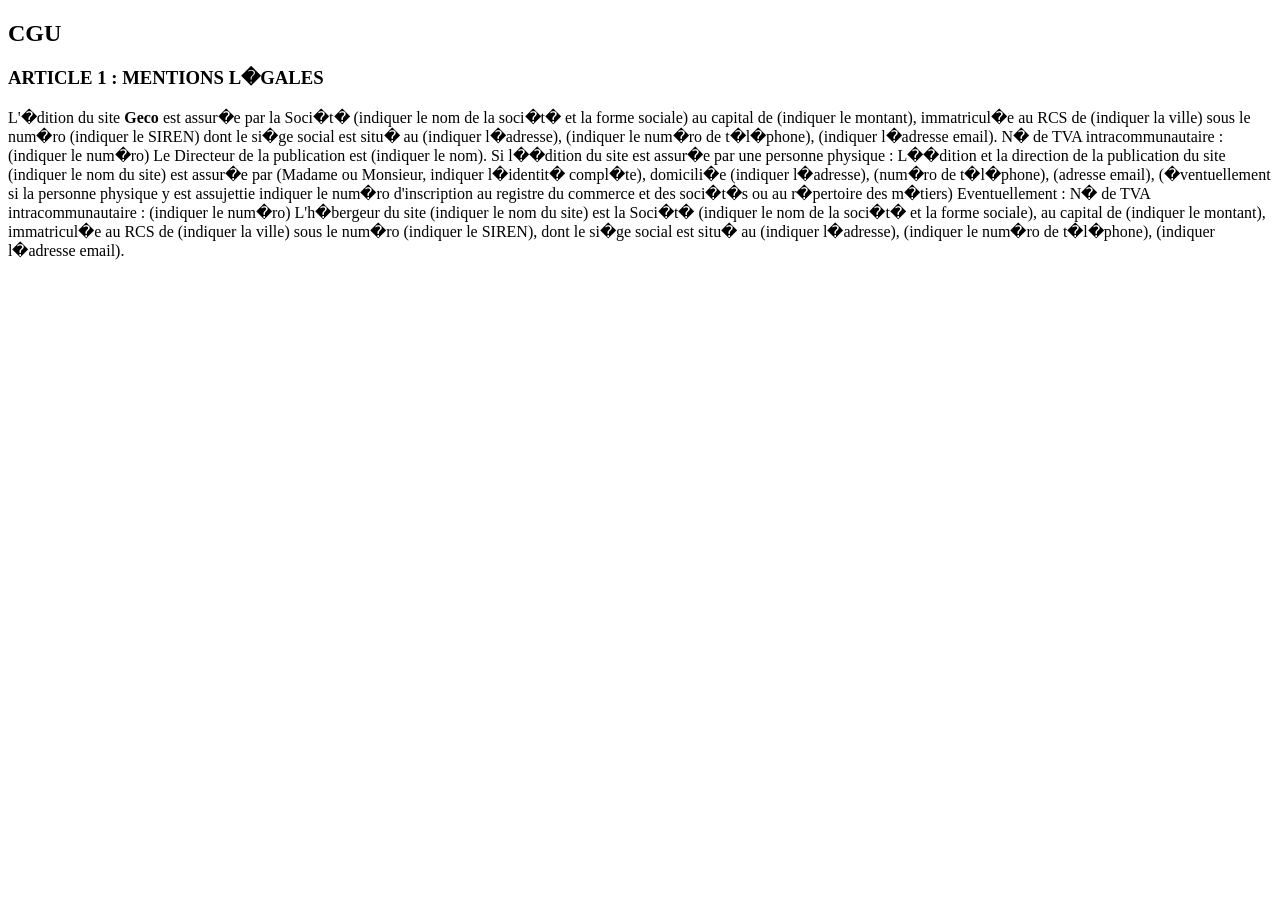
==== CGU.html @ 7413dd21 "Écriture des CGU." ====
<!DOCTYPE html>

<html>
<head>
    <meta charset="utf-8" />
    <title>CGU - Geco</title>
</head>

<body>
    <header>
        <nav>

        </nav>
    </header>

    <section>

        <h1>CGU</h1>

        <h3>ARTICLE 1 : MENTIONS L�GALES</h3>

        <p>
            L'�dition du site <strong>Geco</strong> est assur�e par la Soci�t� (indiquer le nom de la soci�t� et la forme
            sociale) au capital de (indiquer le montant), immatricul�e au RCS de (indiquer la ville) sous le num�ro
            (indiquer le SIREN) dont le si�ge social est situ� au (indiquer l�adresse), (indiquer le num�ro de t�l�phone),
            (indiquer l�adresse email).
            N� de TVA intracommunautaire : (indiquer le num�ro)
            Le Directeur de la publication est (indiquer le nom).
            Si l��dition du site est assur�e par une personne physique :
            L��dition et la direction de la publication du site (indiquer le nom du site) est assur�e par (Madame ou
            Monsieur, indiquer l�identit� compl�te), domicili�e (indiquer l�adresse), (num�ro de t�l�phone), (adresse
            email), (�ventuellement si la personne physique y est assujettie indiquer le num�ro d'inscription au registre
            du commerce et des soci�t�s ou au r�pertoire des m�tiers)
            Eventuellement : N� de TVA intracommunautaire : (indiquer le num�ro)
            L'h�bergeur du site (indiquer le nom du site) est la Soci�t� (indiquer le nom de la soci�t� et la forme sociale),
            au capital de (indiquer le montant), immatricul�e au RCS de (indiquer la ville) sous le num�ro (indiquer le
            SIREN), dont le si�ge social est situ� au (indiquer l�adresse), (indiquer le num�ro de t�l�phone), (indiquer
            l�adresse email).
        </p>

    </section>

</body>

</html>
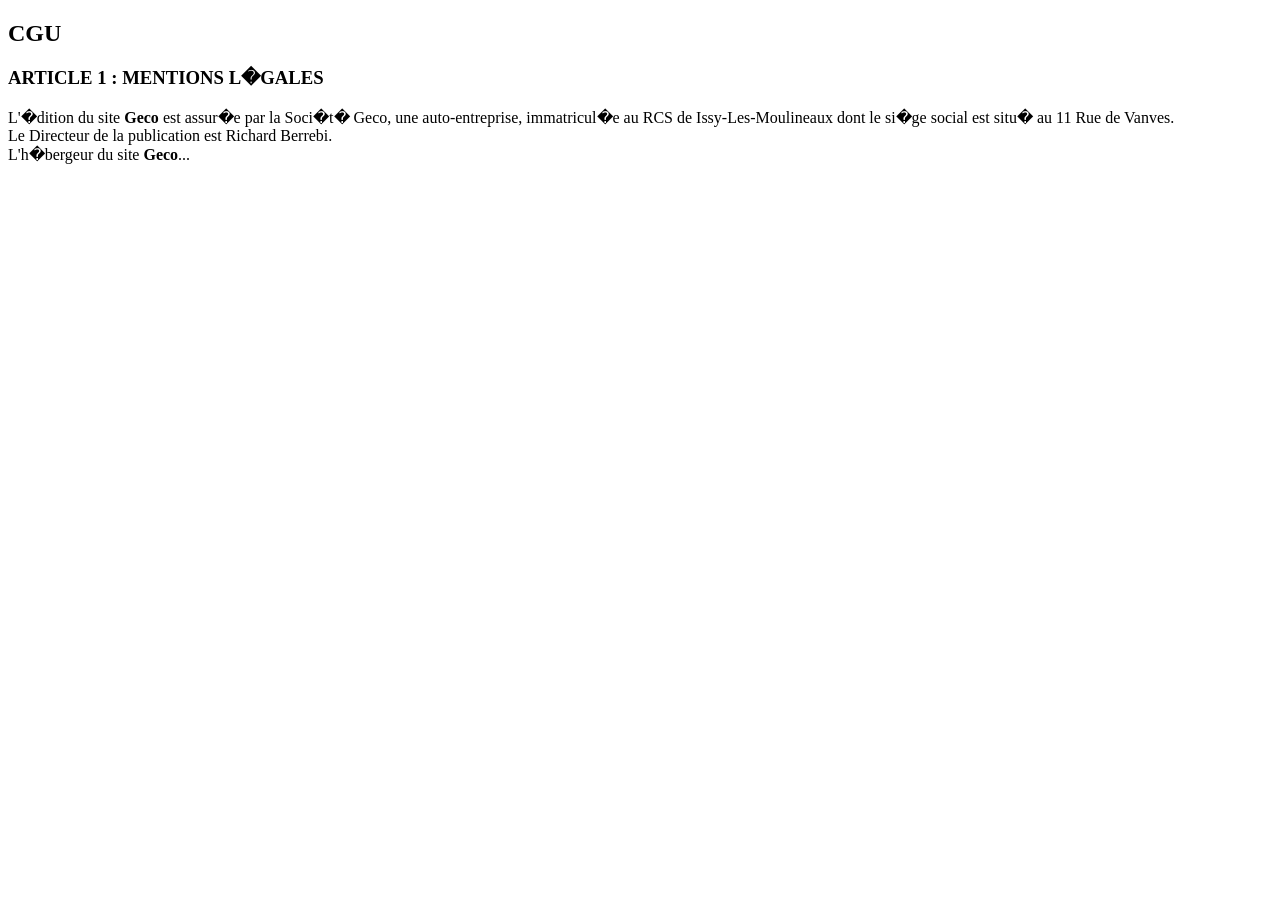
==== commit 1957bbe4: "Écriture des CGU." ====
--- a/CGU.html
+++ b/CGU.html
@@ -20,22 +20,9 @@
         <h3>ARTICLE 1 : MENTIONS L�GALES</h3>
 
         <p>
-            L'�dition du site <strong>Geco</strong> est assur�e par la Soci�t� (indiquer le nom de la soci�t� et la forme
-            sociale) au capital de (indiquer le montant), immatricul�e au RCS de (indiquer la ville) sous le num�ro
-            (indiquer le SIREN) dont le si�ge social est situ� au (indiquer l�adresse), (indiquer le num�ro de t�l�phone),
-            (indiquer l�adresse email).
-            N� de TVA intracommunautaire : (indiquer le num�ro)
-            Le Directeur de la publication est (indiquer le nom).
-            Si l��dition du site est assur�e par une personne physique :
-            L��dition et la direction de la publication du site (indiquer le nom du site) est assur�e par (Madame ou
-            Monsieur, indiquer l�identit� compl�te), domicili�e (indiquer l�adresse), (num�ro de t�l�phone), (adresse
-            email), (�ventuellement si la personne physique y est assujettie indiquer le num�ro d'inscription au registre
-            du commerce et des soci�t�s ou au r�pertoire des m�tiers)
-            Eventuellement : N� de TVA intracommunautaire : (indiquer le num�ro)
-            L'h�bergeur du site (indiquer le nom du site) est la Soci�t� (indiquer le nom de la soci�t� et la forme sociale),
-            au capital de (indiquer le montant), immatricul�e au RCS de (indiquer la ville) sous le num�ro (indiquer le
-            SIREN), dont le si�ge social est situ� au (indiquer l�adresse), (indiquer le num�ro de t�l�phone), (indiquer
-            l�adresse email).
+            L'�dition du site <strong>Geco</strong> est assur�e par la Soci�t� Geco, une auto-entreprise, immatricul�e au RCS de Issy-Les-Moulineaux dont le si�ge social est situ� au 11 Rue de Vanves.<br />
+            Le Directeur de la publication est Richard Berrebi. <br />
+            L'h�bergeur du site <strong>Geco</strong>...
         </p>
 
     </section>
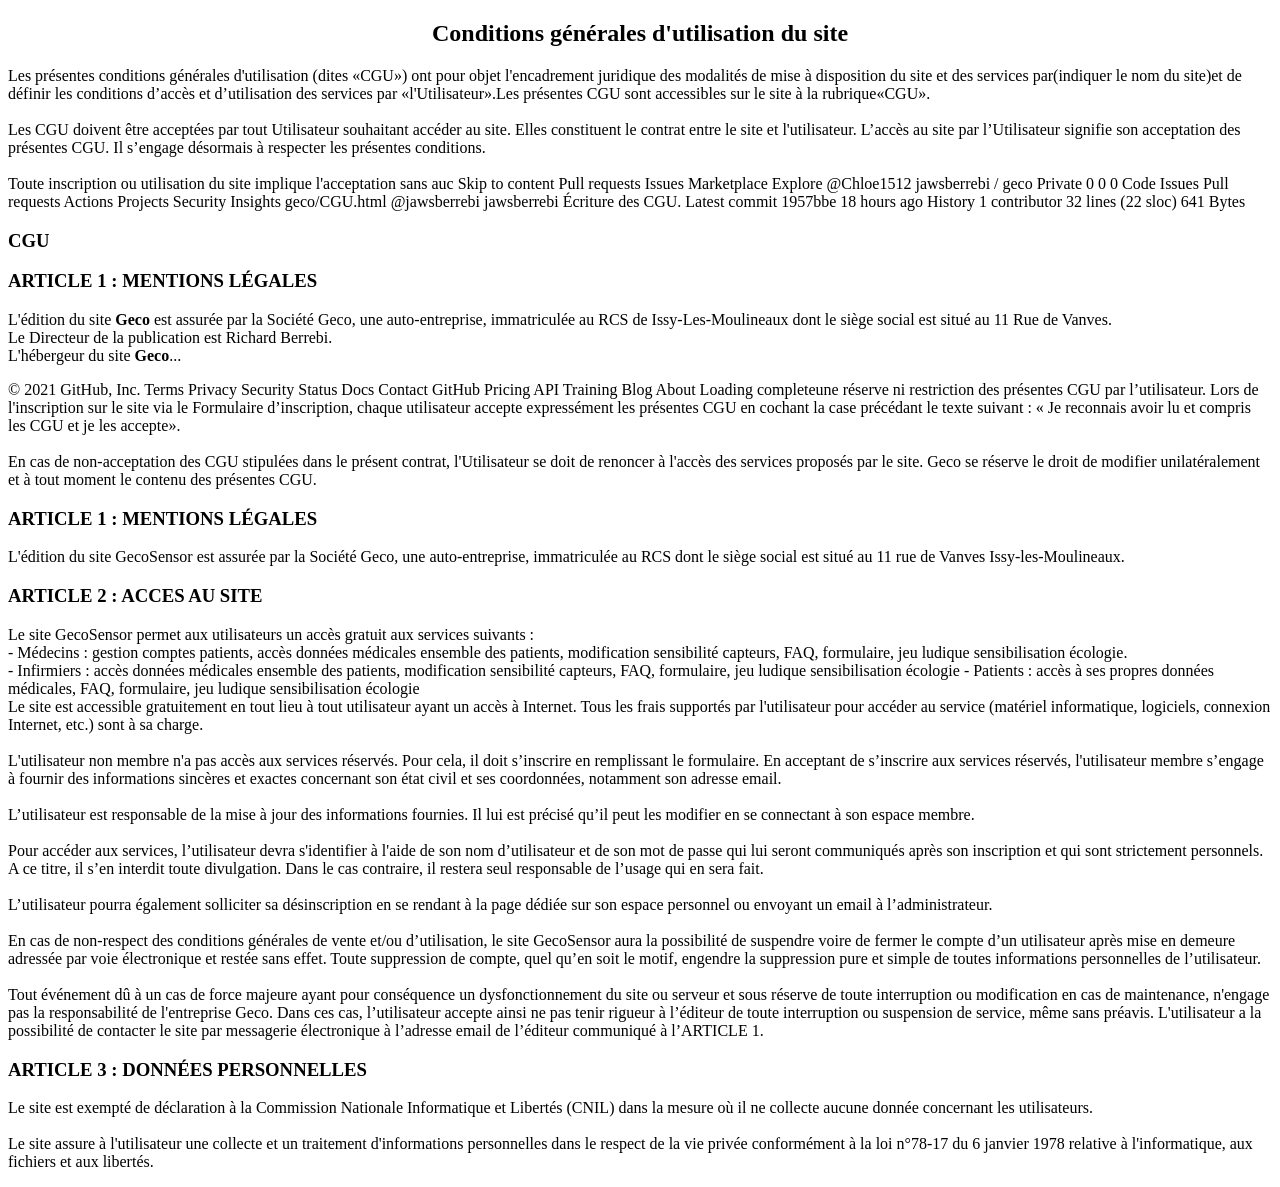
==== commit b6fd4160: "Update CGU.html" ====
--- a/CGU.html
+++ b/CGU.html
@@ -1,3 +1,62 @@
+<!DOCTYPE html>
+
+<html>
+<head>
+    <meta charset="utf-8" />
+    <title>CGU - Geco</title>
+</head>
+
+<body>
+    <header>
+        <nav>
+
+        </nav>
+    </header>
+
+    <section>
+    <center>
+
+        <h1>Conditions générales d'utilisation du site
+   </center>
+     
+</h1>
+
+<p> Les présentes conditions générales d'utilisation (dites «CGU») ont pour objet l'encadrement juridique des modalités de mise à disposition du site et des services par(indiquer le nom du site)et de définir les conditions d’accès et d’utilisation des services par «l'Utilisateur».Les présentes CGU sont accessibles sur le site à la rubrique«CGU». <br/>
+<br/>
+Les CGU doivent être acceptées par tout Utilisateur souhaitant accéder au site. Elles constituent le contrat entre le site et l'utilisateur. L’accès au site par l’Utilisateur signifie son acceptation des présentes CGU. Il s’engage désormais à respecter les présentes conditions. <br/>
+<br/>
+Toute inscription ou utilisation du site implique l'acceptation sans auc
+Skip to content
+Pull requests
+Issues
+Marketplace
+Explore
+@Chloe1512
+jawsberrebi /
+geco
+Private
+
+0
+0
+
+    0
+
+Code
+Issues
+Pull requests
+Actions
+Projects
+Security
+
+    Insights
+
+geco/CGU.html
+@jawsberrebi
+jawsberrebi Écriture des CGU.
+Latest commit 1957bbe 18 hours ago
+History
+1 contributor
+32 lines (22 sloc) 641 Bytes
 <!DOCTYPE html>
 
 <html>
@@ -17,16 +76,79 @@
 
         <h1>CGU</h1>
 
-        <h3>ARTICLE 1 : MENTIONS L�GALES</h3>
+        <h3>ARTICLE 1 : MENTIONS LÉGALES</h3>
 
         <p>
-            L'�dition du site <strong>Geco</strong> est assur�e par la Soci�t� Geco, une auto-entreprise, immatricul�e au RCS de Issy-Les-Moulineaux dont le si�ge social est situ� au 11 Rue de Vanves.<br />
+            L'édition du site <strong>Geco</strong> est assurée par la Société Geco, une auto-entreprise, immatriculée au RCS de Issy-Les-Moulineaux dont le siège social est situé au 11 Rue de Vanves.<br />
             Le Directeur de la publication est Richard Berrebi. <br />
-            L'h�bergeur du site <strong>Geco</strong>...
+            L'hébergeur du site <strong>Geco</strong>...
         </p>
 
     </section>
 
 </body>
 
-</html>+</html>
+
+    © 2021 GitHub, Inc.
+    Terms
+    Privacy
+    Security
+    Status
+    Docs
+
+    Contact GitHub
+    Pricing
+    API
+    Training
+    Blog
+    About
+
+Loading completeune réserve ni restriction des présentes CGU par l’utilisateur. Lors de l'inscription sur le site via le Formulaire d’inscription, chaque utilisateur accepte expressément les présentes CGU en cochant la case précédant le texte suivant : « Je reconnais avoir lu et compris les CGU et je les accepte».<br/>
+<br/>
+En cas de non-acceptation des CGU stipulées dans le présent contrat, l'Utilisateur se doit de renoncer à l'accès des services proposés par le site. Geco se réserve le droit de modifier unilatéralement et à tout moment le contenu des présentes CGU.<br/>
+</p>
+
+        <h3>ARTICLE 1 : MENTIONS LÉGALES</h3>
+
+        <p>
+           L'édition du site GecoSensor est assurée par la Société Geco, une auto-entreprise, immatriculée au RCS dont le siège social est situé au 11 rue de Vanves Issy-les-Moulineaux. 
+
+        </p>
+        
+         <h3>ARTICLE 2 : ACCES AU SITE</h3>
+         <p>
+          Le site GecoSensor permet aux utilisateurs un accès gratuit aux services suivants :<br/>
+- Médecins : gestion comptes patients, accès données médicales ensemble des patients, modification sensibilité capteurs, FAQ, formulaire, jeu ludique sensibilisation écologie. <br/>
+- Infirmiers : accès données médicales ensemble des patients, modification sensibilité capteurs, FAQ, formulaire, jeu ludique sensibilisation écologie 
+- Patients : accès à ses propres données médicales, FAQ, formulaire, jeu ludique sensibilisation écologie  <br/>
+Le site est accessible gratuitement en tout lieu à tout utilisateur ayant un accès à Internet. Tous les frais supportés par l'utilisateur pour accéder au service (matériel informatique, logiciels, connexion Internet, etc.) sont à sa charge.<br/>
+<br/>
+L'utilisateur non membre n'a pas accès aux services réservés. Pour cela, il doit s’inscrire en remplissant le formulaire. En acceptant de s’inscrire aux services réservés, l'utilisateur membre s’engage à fournir des informations sincères et exactes concernant son état civil et ses coordonnées, notamment son adresse email. <br/>
+<br/>
+L’utilisateur est responsable de la mise à jour des informations fournies. Il lui est précisé qu’il peut les modifier en se connectant à son espace membre. <br/>
+<br/>
+Pour accéder aux services, l’utilisateur devra s'identifier à l'aide de son nom d’utilisateur et de son mot de passe qui lui seront communiqués après son inscription et qui sont strictement personnels. A ce titre, il s’en interdit toute divulgation. Dans le cas contraire, il restera seul responsable de l’usage qui en sera fait. <br/>
+<br/>
+L’utilisateur pourra également solliciter sa désinscription en se rendant à la page dédiée sur son espace personnel ou envoyant un email à l’administrateur.<br/>
+<br/>
+En cas de non-respect des conditions générales de vente et/ou d’utilisation, le site GecoSensor aura la possibilité de suspendre voire de fermer le compte d’un utilisateur après mise en demeure adressée par voie électronique et restée sans effet. Toute suppression de compte, quel qu’en soit le motif, engendre la suppression pure et simple de toutes informations personnelles de l’utilisateur. <br/>
+<br/>
+Tout événement dû à un cas de force majeure ayant pour conséquence un dysfonctionnement du site ou serveur et sous réserve de toute interruption ou modification en cas de maintenance, n'engage pas la responsabilité de l'entreprise Geco. Dans ces cas, l’utilisateur accepte ainsi ne pas tenir rigueur à l’éditeur de toute interruption ou suspension de service, même sans préavis. L'utilisateur a la possibilité de contacter le site par messagerie électronique à l’adresse email de l’éditeur communiqué à l’ARTICLE 1. <br/>
+
+ 
+
+        </p>
+        
+        <h3>ARTICLE 3 : DONNÉES PERSONNELLES</h3>
+<p>
+Le site est exempté de déclaration à la Commission Nationale Informatique et Libertés (CNIL) dans la mesure où il ne collecte aucune donnée concernant les utilisateurs. <br/>
+<br/>
+Le site assure à l'utilisateur une collecte et un traitement d'informations personnelles dans le respect de la vie privée conformément à la loi n°78-17 du 6 janvier 1978 relative à l'informatique, aux fichiers et aux libertés. <br/>
+
+        </p>
+    </section>
+
+</body>
+
+</html>
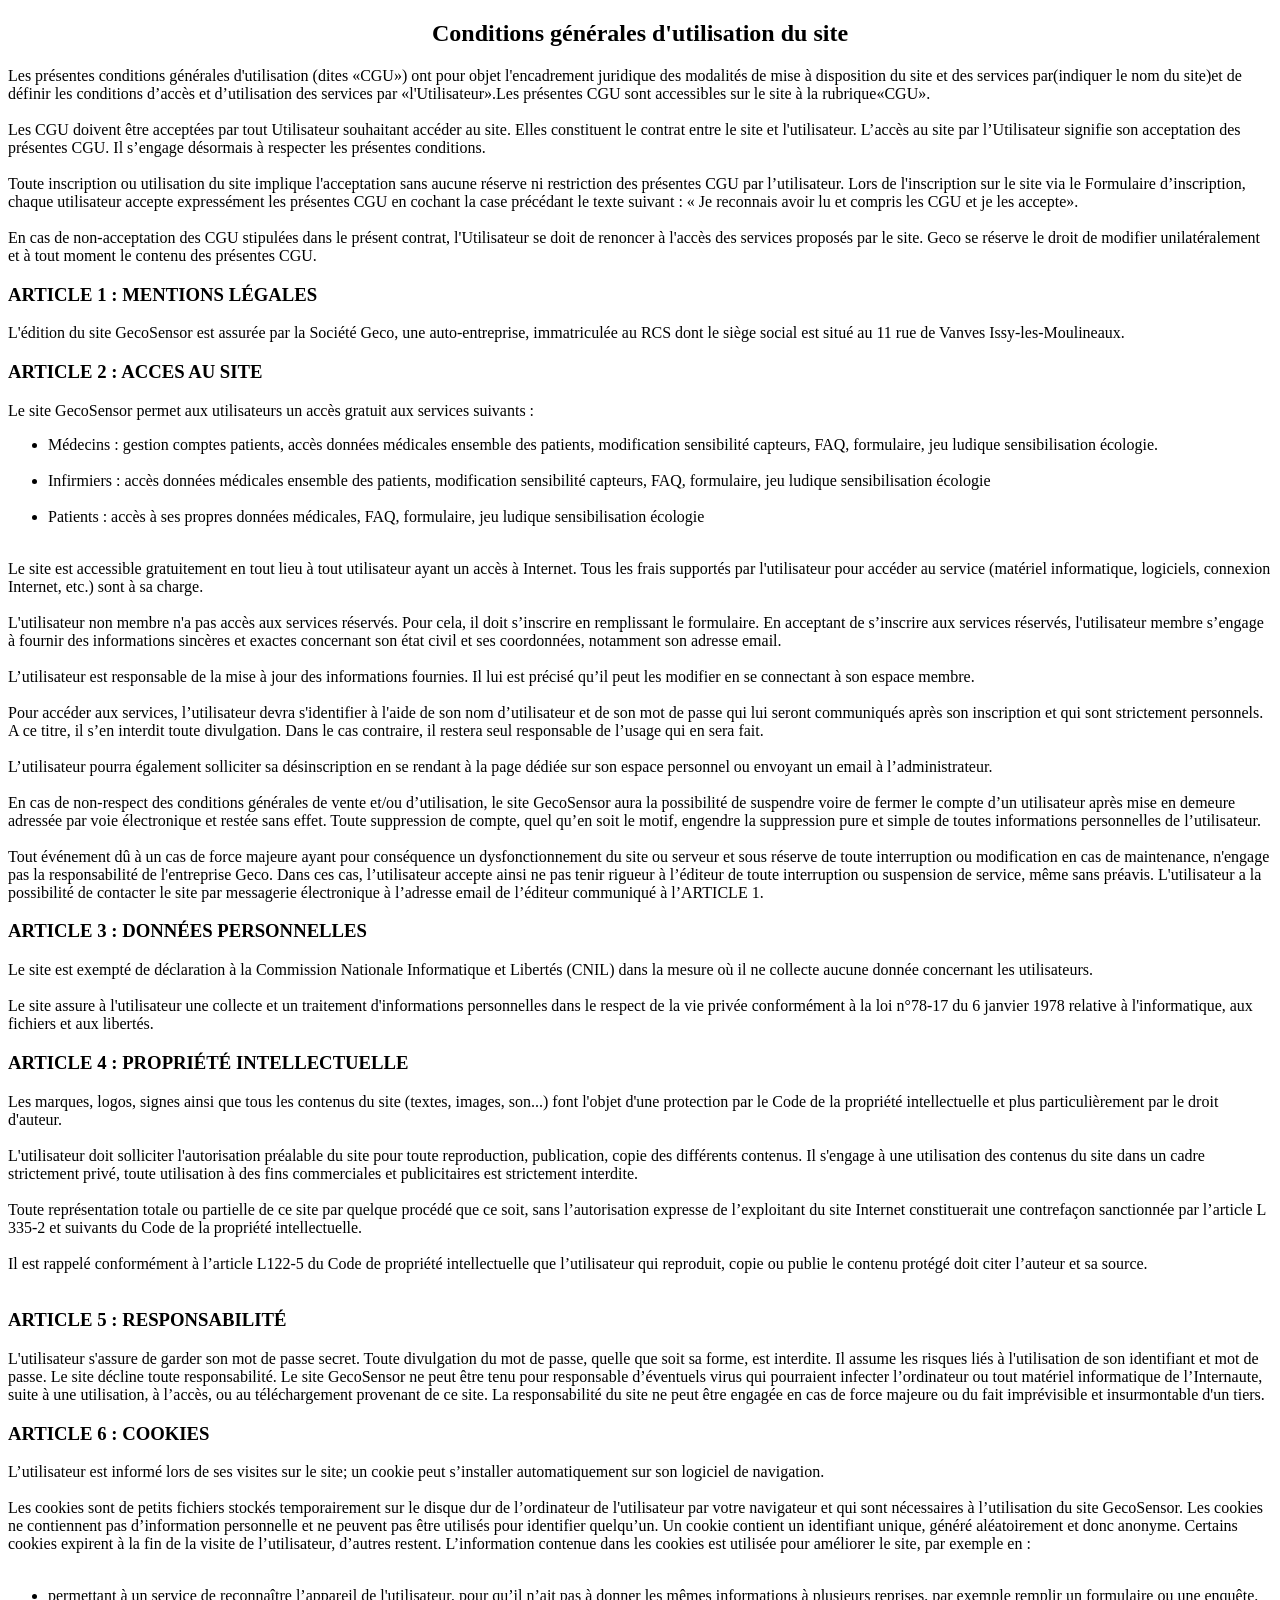
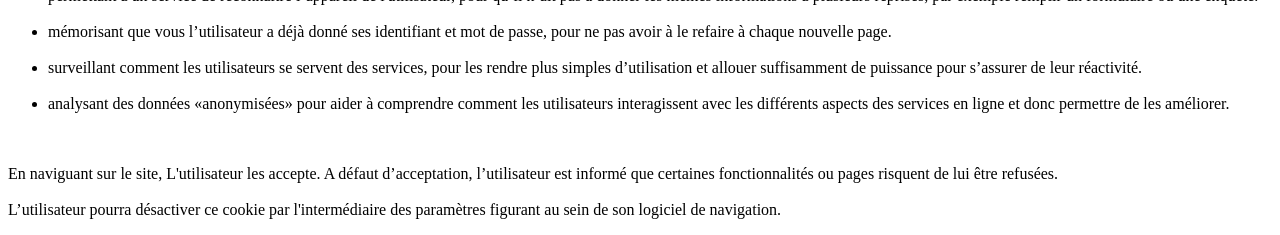
==== commit 16db2239: "Update CGU.html" ====
--- a/CGU.html
+++ b/CGU.html
@@ -25,86 +25,9 @@
 <br/>
 Les CGU doivent être acceptées par tout Utilisateur souhaitant accéder au site. Elles constituent le contrat entre le site et l'utilisateur. L’accès au site par l’Utilisateur signifie son acceptation des présentes CGU. Il s’engage désormais à respecter les présentes conditions. <br/>
 <br/>
-Toute inscription ou utilisation du site implique l'acceptation sans auc
-Skip to content
-Pull requests
-Issues
-Marketplace
-Explore
-@Chloe1512
-jawsberrebi /
-geco
-Private
 
-0
-0
 
-    0
-
-Code
-Issues
-Pull requests
-Actions
-Projects
-Security
-
-    Insights
-
-geco/CGU.html
-@jawsberrebi
-jawsberrebi Écriture des CGU.
-Latest commit 1957bbe 18 hours ago
-History
-1 contributor
-32 lines (22 sloc) 641 Bytes
-<!DOCTYPE html>
-
-<html>
-<head>
-    <meta charset="utf-8" />
-    <title>CGU - Geco</title>
-</head>
-
-<body>
-    <header>
-        <nav>
-
-        </nav>
-    </header>
-
-    <section>
-
-        <h1>CGU</h1>
-
-        <h3>ARTICLE 1 : MENTIONS LÉGALES</h3>
-
-        <p>
-            L'édition du site <strong>Geco</strong> est assurée par la Société Geco, une auto-entreprise, immatriculée au RCS de Issy-Les-Moulineaux dont le siège social est situé au 11 Rue de Vanves.<br />
-            Le Directeur de la publication est Richard Berrebi. <br />
-            L'hébergeur du site <strong>Geco</strong>...
-        </p>
-
-    </section>
-
-</body>
-
-</html>
-
-    © 2021 GitHub, Inc.
-    Terms
-    Privacy
-    Security
-    Status
-    Docs
-
-    Contact GitHub
-    Pricing
-    API
-    Training
-    Blog
-    About
-
-Loading completeune réserve ni restriction des présentes CGU par l’utilisateur. Lors de l'inscription sur le site via le Formulaire d’inscription, chaque utilisateur accepte expressément les présentes CGU en cochant la case précédant le texte suivant : « Je reconnais avoir lu et compris les CGU et je les accepte».<br/>
+Toute inscription ou utilisation du site implique l'acceptation sans aucune réserve ni restriction des présentes CGU par l’utilisateur. Lors de l'inscription sur le site via le Formulaire d’inscription, chaque utilisateur accepte expressément les présentes CGU en cochant la case précédant le texte suivant : « Je reconnais avoir lu et compris les CGU et je les accepte».<br/>
 <br/>
 En cas de non-acceptation des CGU stipulées dans le présent contrat, l'Utilisateur se doit de renoncer à l'accès des services proposés par le site. Geco se réserve le droit de modifier unilatéralement et à tout moment le contenu des présentes CGU.<br/>
 </p>
@@ -119,9 +42,13 @@
          <h3>ARTICLE 2 : ACCES AU SITE</h3>
          <p>
           Le site GecoSensor permet aux utilisateurs un accès gratuit aux services suivants :<br/>
-- Médecins : gestion comptes patients, accès données médicales ensemble des patients, modification sensibilité capteurs, FAQ, formulaire, jeu ludique sensibilisation écologie. <br/>
-- Infirmiers : accès données médicales ensemble des patients, modification sensibilité capteurs, FAQ, formulaire, jeu ludique sensibilisation écologie 
-- Patients : accès à ses propres données médicales, FAQ, formulaire, jeu ludique sensibilisation écologie  <br/>
+          <ul>
+          <li>  Médecins : gestion comptes patients, accès données médicales ensemble des patients, modification sensibilité capteurs, FAQ, formulaire, jeu ludique sensibilisation écologie. </li>
+<br/>
+<li>Infirmiers : accès données médicales ensemble des patients, modification sensibilité capteurs, FAQ, formulaire, jeu ludique sensibilisation écologie </li><br/>
+
+<li> Patients : accès à ses propres données médicales, FAQ, formulaire, jeu ludique sensibilisation écologie </li> <br/>
+</ul>
 Le site est accessible gratuitement en tout lieu à tout utilisateur ayant un accès à Internet. Tous les frais supportés par l'utilisateur pour accéder au service (matériel informatique, logiciels, connexion Internet, etc.) sont à sa charge.<br/>
 <br/>
 L'utilisateur non membre n'a pas accès aux services réservés. Pour cela, il doit s’inscrire en remplissant le formulaire. En acceptant de s’inscrire aux services réservés, l'utilisateur membre s’engage à fournir des informations sincères et exactes concernant son état civil et ses coordonnées, notamment son adresse email. <br/>
@@ -147,8 +74,61 @@
 Le site assure à l'utilisateur une collecte et un traitement d'informations personnelles dans le respect de la vie privée conformément à la loi n°78-17 du 6 janvier 1978 relative à l'informatique, aux fichiers et aux libertés. <br/>
 
         </p>
-    </section>
+        
+        
+        <h3>ARTICLE 4 : PROPRIÉTÉ INTELLECTUELLE</h3>
+   
+<p>
+           Les marques, logos, signes ainsi que tous les contenus du site (textes, images, son...) font l'objet d'une protection par le Code de la propriété intellectuelle et plus particulièrement par le droit d'auteur.<br/>
+<br/>
 
+L'utilisateur doit solliciter l'autorisation préalable du site pour toute reproduction, publication, copie des différents contenus. Il s'engage à une utilisation des contenus du site dans un cadre strictement privé, toute utilisation à des fins commerciales et publicitaires est strictement interdite.<br/>
+<br/>
+Toute représentation totale ou partielle de ce site par quelque procédé que ce soit, sans l’autorisation expresse de l’exploitant du site Internet constituerait une contrefaçon sanctionnée par l’article L 335-2 et suivants du Code de la propriété intellectuelle.<br/>
+<br/>
+Il est rappelé conformément à l’article L122-5 du Code de propriété intellectuelle que l’utilisateur qui reproduit, copie ou publie le contenu protégé doit citer l’auteur et sa source.<br/>
+<br/>
+
+        </p>
+        
+        <h3>ARTICLE 5 : RESPONSABILITÉ </h3>
+         <p>
+           L'utilisateur s'assure de garder son mot de passe secret. Toute divulgation du mot de passe, quelle que soit sa forme, est interdite. Il assume les risques liés à l'utilisation de son identifiant et mot de passe. Le site décline toute responsabilité. Le site GecoSensor ne peut être tenu pour responsable d’éventuels virus qui pourraient infecter l’ordinateur ou tout matériel informatique de l’Internaute, suite à une utilisation, à l’accès, ou au téléchargement provenant de ce site. La responsabilité du site ne peut être engagée en cas de force majeure ou du fait imprévisible et insurmontable d'un tiers.
+
+
+        </p>
+       
+        
+        <h3>ARTICLE 6 : COOKIES </h3>
+         <p>
+           L’utilisateur est informé lors de ses visites sur le site; un cookie peut s’installer automatiquement sur son logiciel de navigation. <br/>
+<br/>
+Les cookies sont de petits fichiers stockés temporairement sur le disque dur de l’ordinateur de l'utilisateur par votre navigateur et qui sont nécessaires à l’utilisation du site GecoSensor. Les cookies ne contiennent pas d’information personnelle et ne peuvent pas être utilisés pour identifier quelqu’un. Un cookie contient un identifiant unique, généré aléatoirement et donc anonyme. Certains cookies expirent à la fin de la visite de l’utilisateur, d’autres restent. L’information contenue dans les cookies est utilisée pour améliorer le site, par exemple en :  <br/>
+ <br/>
+ <ul>
+ <li>
+permettant à un service de reconnaître l’appareil de l'utilisateur, pour qu’il n’ait pas à donner les mêmes informations à plusieurs reprises, par exemple remplir un formulaire ou une enquête.  </li> <br/>
+
+ 
+ <li>mémorisant que vous l’utilisateur a déjà donné ses identifiant et mot de passe, pour ne pas avoir à le refaire à chaque nouvelle page.</li><br/>
+ 
+ 
+<li>surveillant comment les utilisateurs se servent des services, pour les rendre plus simples d’utilisation et allouer suffisamment de puissance pour s’assurer de leur réactivité.</li><br/>
+
+<li>
+analysant des données «anonymisées» pour aider à comprendre comment les utilisateurs interagissent avec les différents aspects des services en ligne et donc permettre de les améliorer.</li><br/>
+<br/>
+</ul>
+En naviguant sur le site, L'utilisateur les accepte. A défaut d’acceptation, l’utilisateur est informé que certaines fonctionnalités ou pages risquent de lui être refusées.<br/>
+<br/>
+L’utilisateur pourra désactiver ce cookie par l'intermédiaire des paramètres figurant au sein de son logiciel de navigation. 
+<br/>
+
+
+
+        </p>
+        
+        </section>
 </body>
 
 </html>
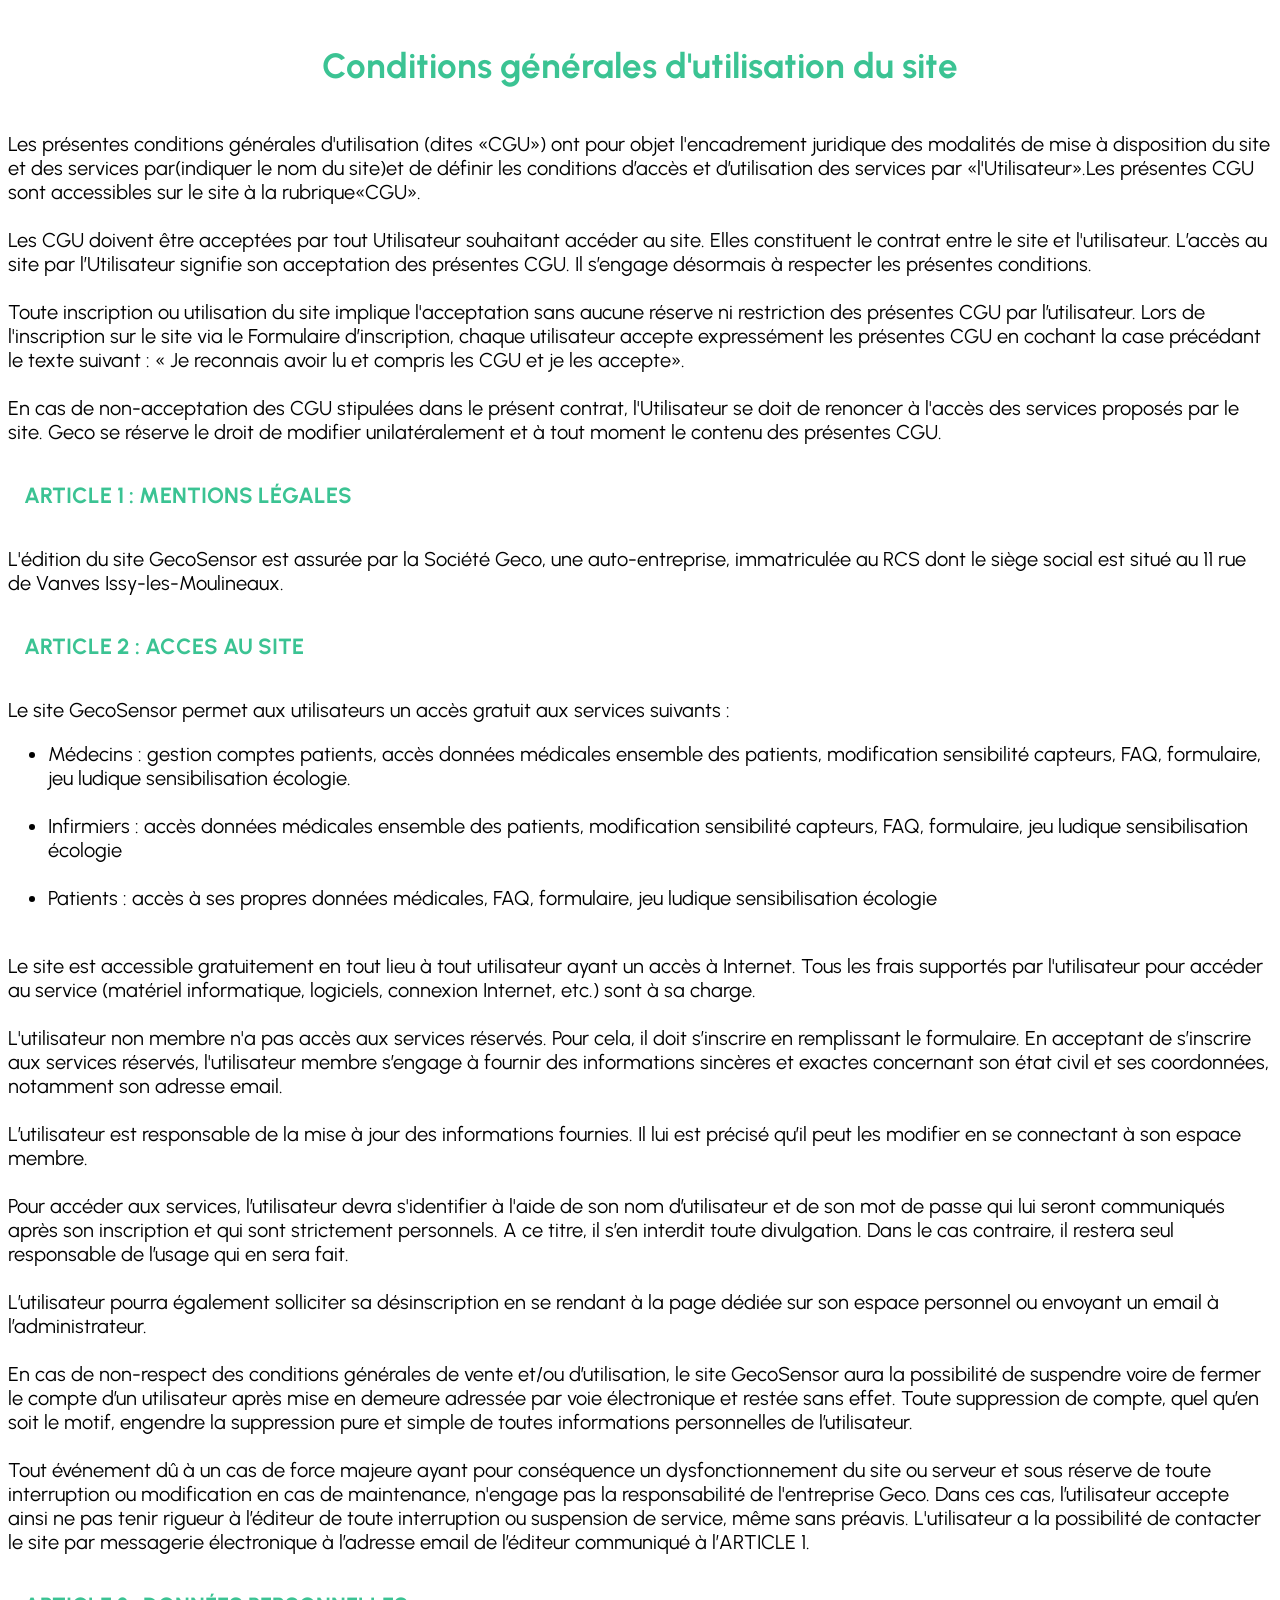
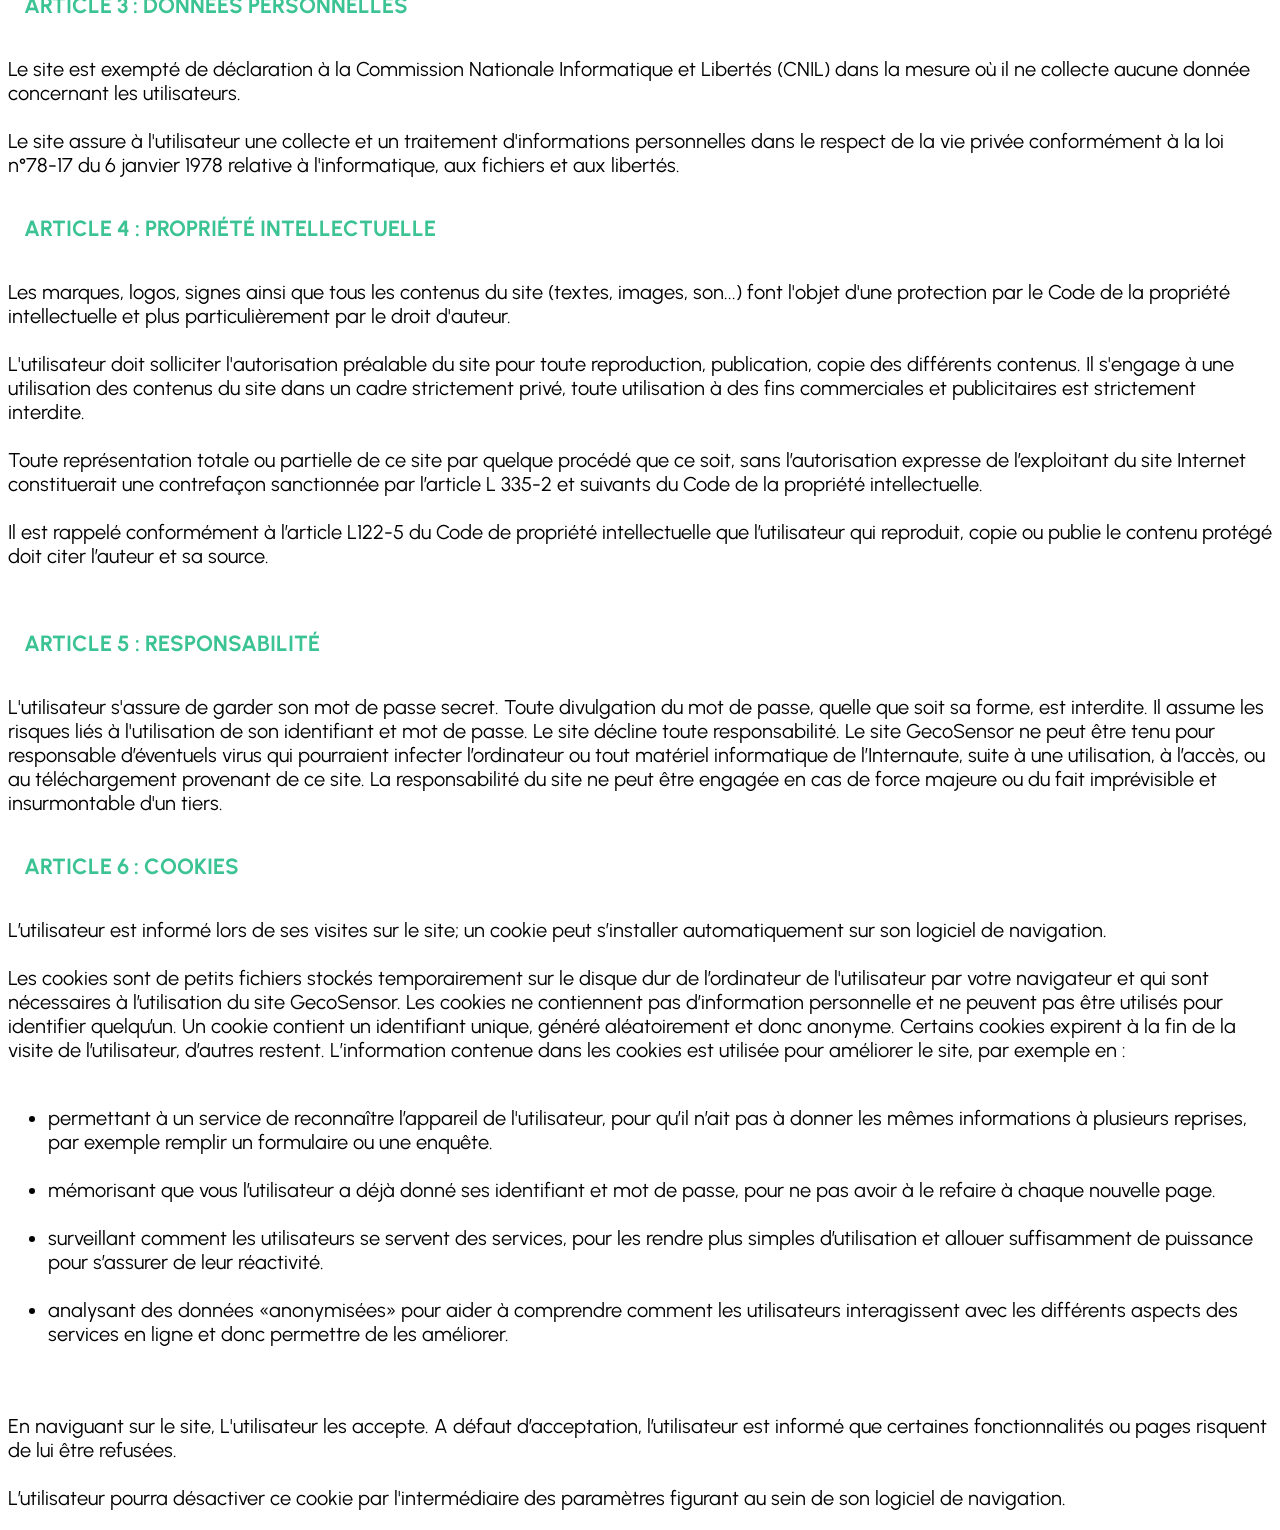
==== commit 8c0a02b9: "Update CGU.html" ====
--- a/CGU.html
+++ b/CGU.html
@@ -1,12 +1,39 @@
 <!DOCTYPE html>
 
 <html>
+
 <head>
+<link href='https://fonts.googleapis.com/css?family=Urbanist' rel='stylesheet'>
     <meta charset="utf-8" />
+
     <title>CGU - Geco</title>
 </head>
+<style>
+body {
+    font-family: 'Urbanist';font-size: 20px;
+}
+h1
+{
+  font-size: 35px;
+  font-family: 'Urbanist';
+  color: #3bc393;
+  padding:16px;
+  text-align:center;
+}
+
+h3
+{
+  font-size: 22px;
+  font-family: urbanist;
+  color: #3bc393;
+  padding:16px;
+}
+
+
+</style>
 
 <body>
+
     <header>
         <nav>
 
@@ -20,6 +47,7 @@
    </center>
      
 </h1>
+
 
 <p> Les présentes conditions générales d'utilisation (dites «CGU») ont pour objet l'encadrement juridique des modalités de mise à disposition du site et des services par(indiquer le nom du site)et de définir les conditions d’accès et d’utilisation des services par «l'Utilisateur».Les présentes CGU sont accessibles sur le site à la rubrique«CGU». <br/>
 <br/>
@@ -132,3 +160,4 @@
 </body>
 
 </html>
+
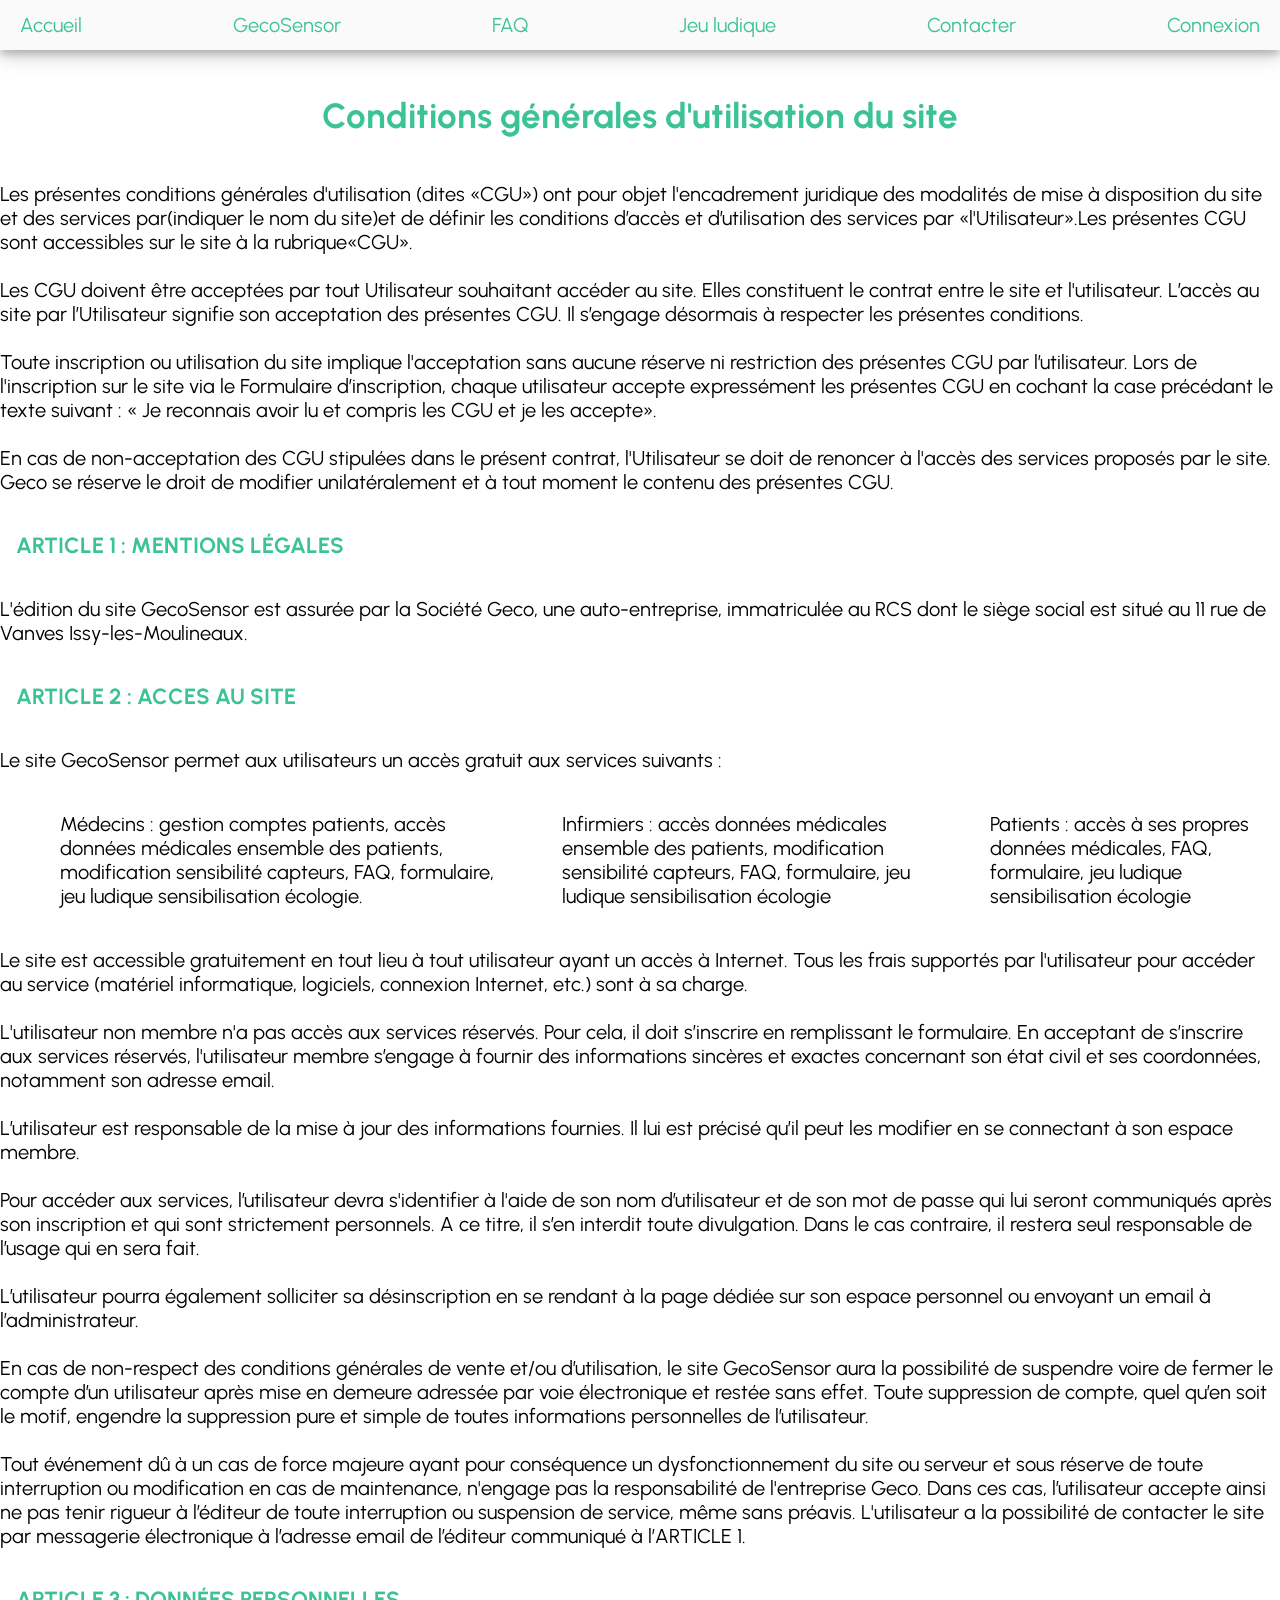
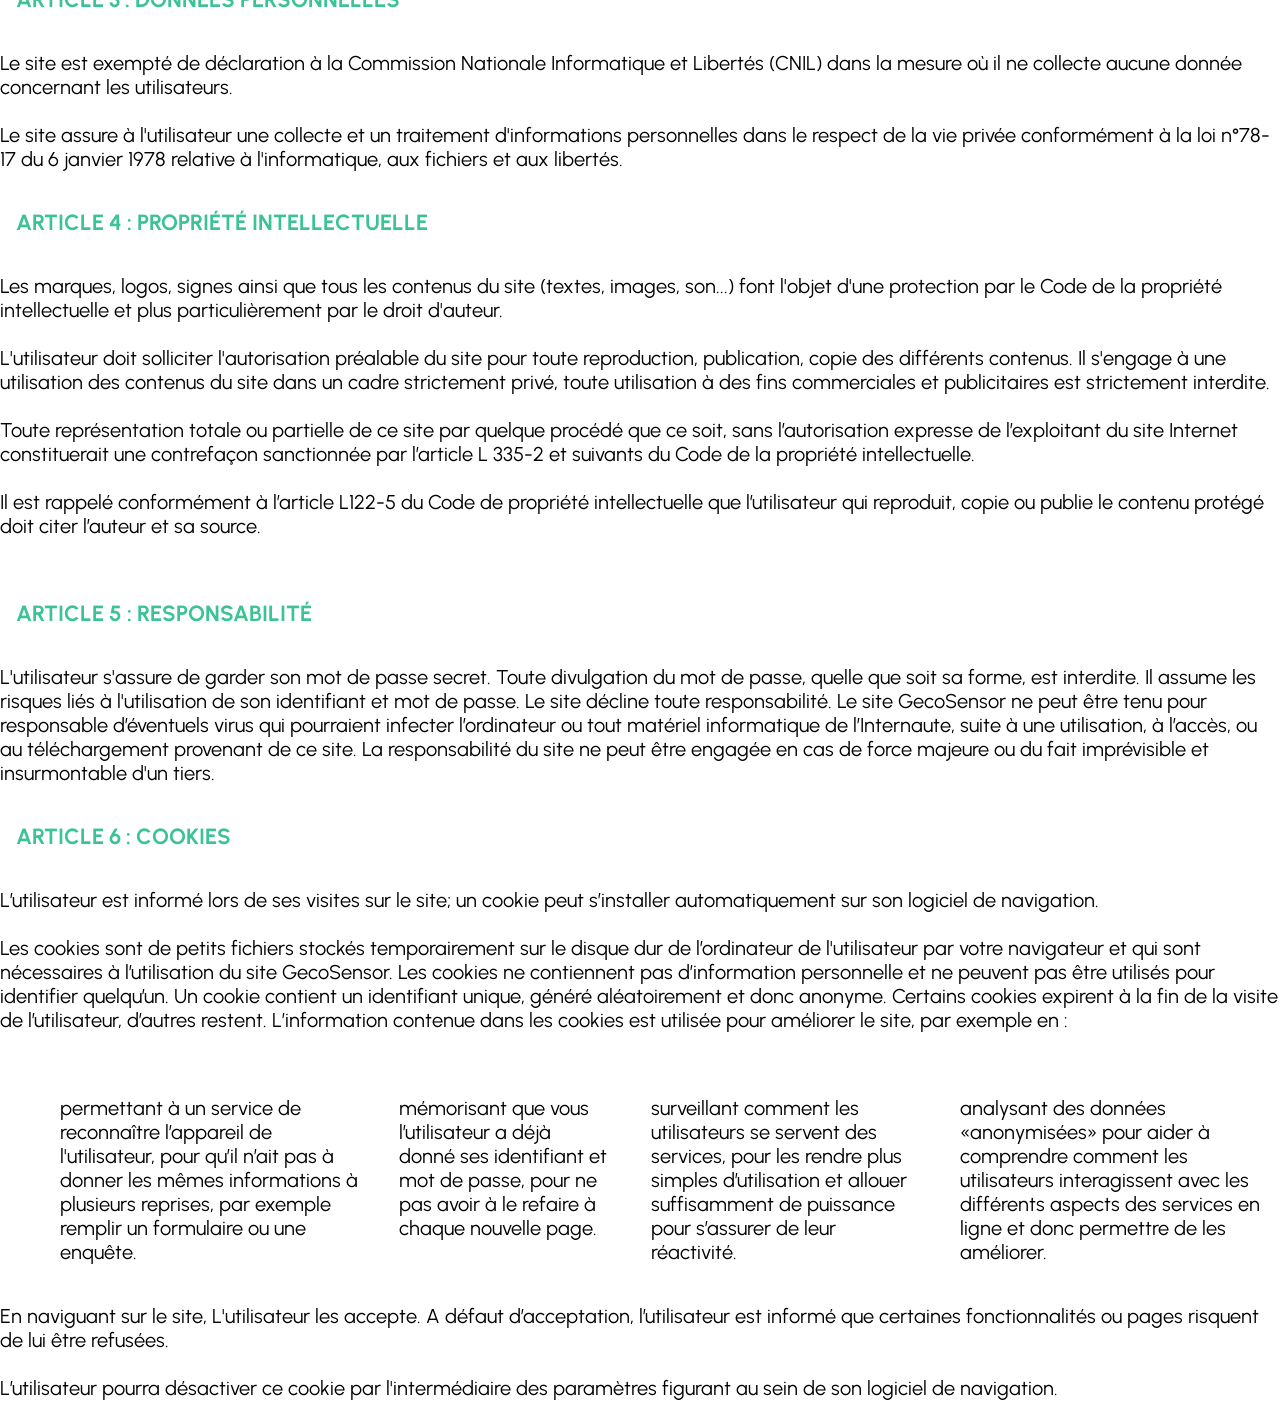
==== commit adc071d3: "footer pour CGU + début media queries" ====
--- a/CGU.html
+++ b/CGU.html
@@ -3,40 +3,24 @@
 <html>
 
 <head>
-<link href='https://fonts.googleapis.com/css?family=Urbanist' rel='stylesheet'>
+    <link href='https://fonts.googleapis.com/css?family=Urbanist' rel='stylesheet'>
+    <link rel="stylesheet" href="css/style_CGU.css">
+    <link rel="stylesheet" href="css/navbar_pro.css">
     <meta charset="utf-8" />
 
     <title>CGU - Geco</title>
 </head>
-<style>
-body {
-    font-family: 'Urbanist';font-size: 20px;
-}
-h1
-{
-  font-size: 35px;
-  font-family: 'Urbanist';
-  color: #3bc393;
-  padding:16px;
-  text-align:center;
-}
-
-h3
-{
-  font-size: 22px;
-  font-family: urbanist;
-  color: #3bc393;
-  padding:16px;
-}
-
-
-</style>
 
 <body>
 
     <header>
         <nav>
-
+            <li><a href="accueil.php">Accueil</a></li>
+			<li><a href="accueil.php#section1">GecoSensor</a></li>
+			<li><a href="accueil.php#section3">FAQ</a></li>
+            <li><a href="#">Jeu ludique</a></li>
+            <li><a href="accueil.php#section4">Contacter</a></li>
+            <li><a href="connexion.php">Connexion</a></li>
         </nav>
     </header>
 
--- a/css/style_CGU.css
+++ b/css/style_CGU.css
@@ -0,0 +1,19 @@
+body {
+    font-family: 'Urbanist';font-size: 20px;
+}
+h1
+{
+  font-size: 35px;
+  font-family: 'Urbanist';
+  color: #3bc393;
+  padding:16px;
+  text-align:center;
+}
+
+h3
+{
+  font-size: 22px;
+  font-family: urbanist;
+  color: #3bc393;
+  padding:16px;
+}
--- a/css/navbar_pro.css
+++ b/css/navbar_pro.css
@@ -0,0 +1,68 @@
+@import url('https://fonts.googleapis.com/css2?family=Urbanist&display=swap');
+
+* {
+    font-family: 'Urbanist', sans-serif;
+}
+
+body{
+    margin:0px;
+}
+nav {
+    display: flex;
+    flex-direction: row;
+    align-items: center;
+    justify-content: space-between;
+    background-color: #FAFAFA;
+    width: 100%;
+    height: 50px;
+    box-shadow: 0 4px 8px 0 rgba(0, 0, 0, 0.2), 0 6px 20px 0 rgba(0, 0, 0, 0.19);
+}
+
+ul {
+    display: flex;
+}
+
+li {
+    padding: 1em;
+    list-style: none;
+}
+
+a {
+    color: #3BC393;
+    text-decoration: none;
+    display: block;
+    position: relative;
+    padding: 0.2em 0;
+    overflow: hidden;
+
+}
+
+a::after {
+    content: '';
+    position: absolute;
+    bottom: 0;
+    left: 0;
+    width: 100%;
+    height: 0.125em;
+    opacity: 1;
+    background-color: #3BC393;
+    transition: opacity 250ms, transform 250ms;
+    transform: translate3d(-100%, 0, 0);
+}
+
+a:hover::after,
+a:focus::after{
+    transform: translate3d(0, 0, 0);
+}
+
+.active {
+    color: #3BC393;
+}
+
+.nav-logo {
+    padding-left: 1em;
+}
+
+a #profil{
+    color: #3BC393;
+}
